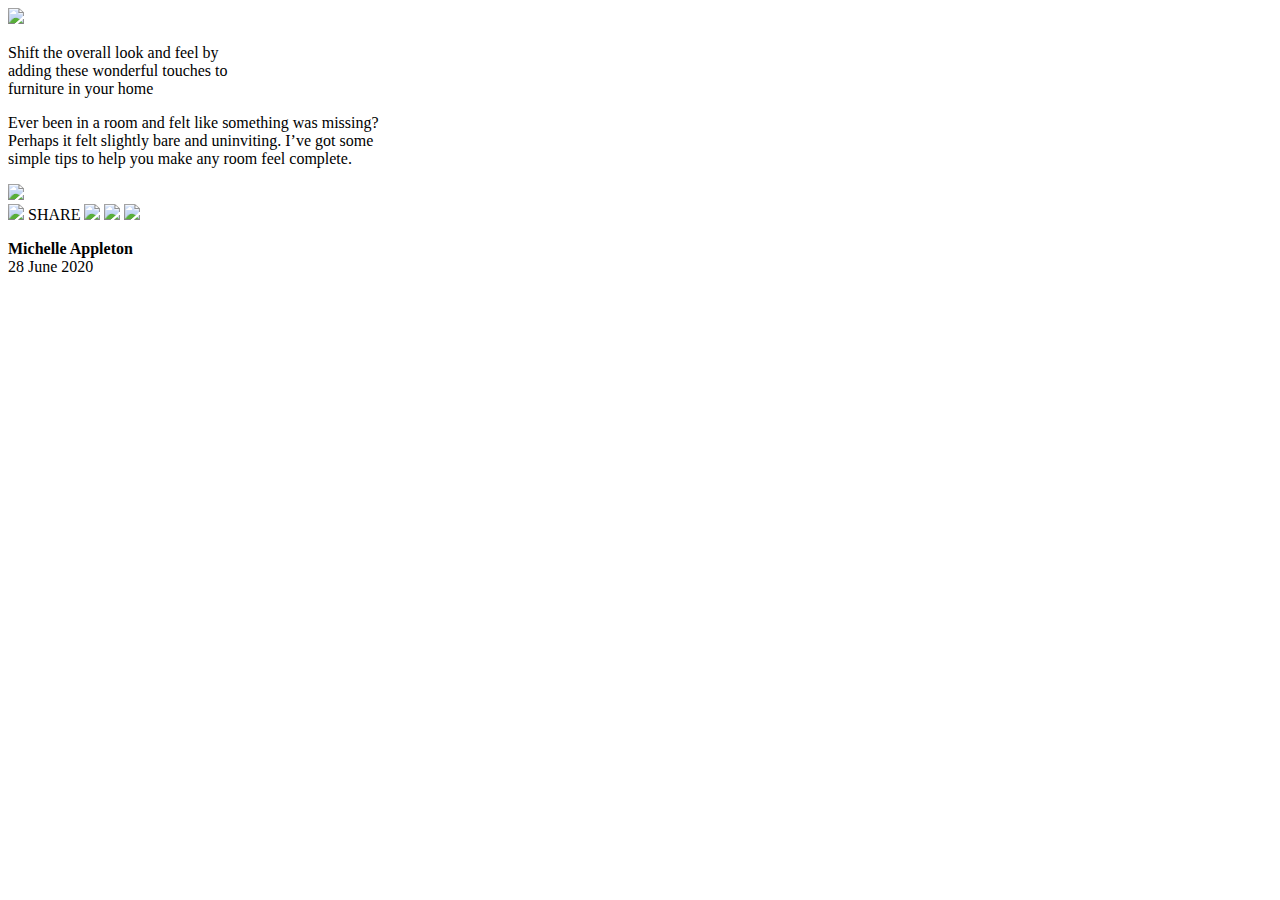
==== challenge1/index.html @ 644e8856 "Add files via upload" ====
<!DOCTYPE html>
<html lang="en">
<head>
  <meta charset="UTF-8">
  <meta name="viewport" content="width=device-width, initial-scale=1.0"> <!-- displays site properly based on user's device -->

  <link rel="icon" type="image/png" sizes="32x32" href="./images/favicon-32x32.png">
  <link rel="stylesheet" media="screen and (height: 400px)  href="css/mastermobile.css">
  <link rel="stylesheet"  href="css/masterdesktop.css">
  <link href="https://fonts.googleapis.com/css2?family=Manrope:wght@500;700&display=swap" rel="stylesheet">
  <title>Article</title>
</head>
<body>


  <div class="c2">
    <img id="i3" src="C:\Users\dc\Desktop\challenges\challenge1\images\drawers.jpg">
  </div>
<span class="c1">

  <p id="i1">Shift the overall look and feel by<br> adding these wonderful
  touches to<br> furniture in your home</p>

  <p id="i2">Ever been in a room and felt like something was missing?<br> Perhaps
  it felt slightly bare and uninviting. I’ve got some<br> simple tips
  to help you make any room feel complete.</p>
  <div>
    <div>
  <img id ="i4" src="C:\Users\dc\Desktop\challenges\challenge1\images\avatar-michelle.jpg" >
  <div class="tooltip"><img id ="i7" src="C:\Users\dc\Desktop\challenges\challenge1\images\icon-share.svg">
  <span id= "i8" class="tooltiptext">SHARE <img src="C:\Users\dc\Desktop\challenges\challenge1\images\icon-facebook.svg" width=7%> <img src="C:\Users\dc\Desktop\challenges\challenge1\images\icon-twitter.svg" width=7%> <img src="C:\Users\dc\Desktop\challenges\challenge1\images\icon-pinterest.svg" width=7%></span>
</div>

    </div>
  <span class="c3">
    <p id="i5"><b id="i6">Michelle Appleton </b><br>28 June 2020</p>
  </span>
</span>
</body>
</html>
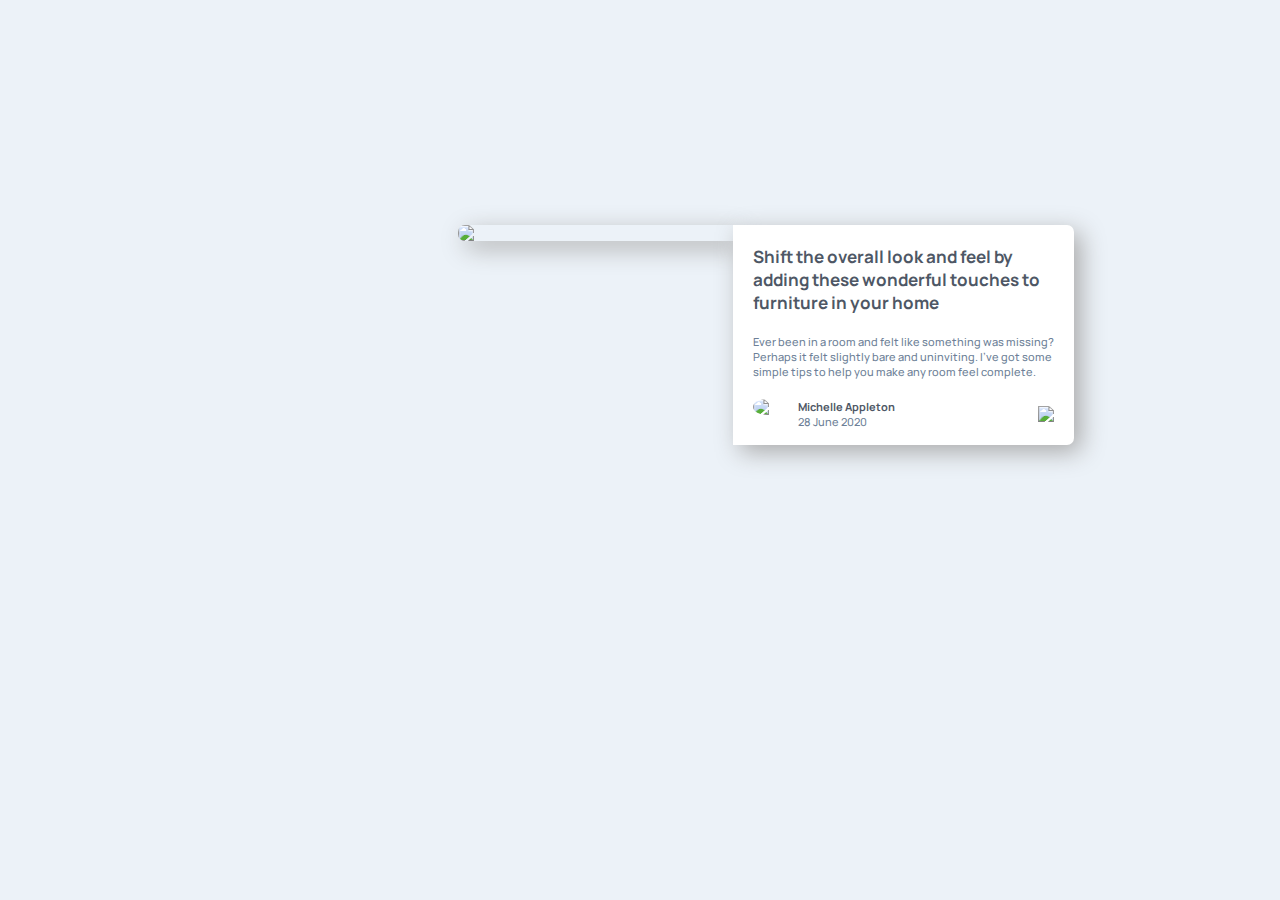
==== commit 0f5e5dd0: "Trying to sync github repo n local repo" ====
--- a/challenge1/index.html
+++ b/challenge1/index.html
@@ -1,40 +1,40 @@
-<!DOCTYPE html>
-<html lang="en">
-<head>
-  <meta charset="UTF-8">
-  <meta name="viewport" content="width=device-width, initial-scale=1.0"> <!-- displays site properly based on user's device -->
-
-  <link rel="icon" type="image/png" sizes="32x32" href="./images/favicon-32x32.png">
-  <link rel="stylesheet" media="screen and (height: 400px)  href="css/mastermobile.css">
-  <link rel="stylesheet"  href="css/masterdesktop.css">
-  <link href="https://fonts.googleapis.com/css2?family=Manrope:wght@500;700&display=swap" rel="stylesheet">
-  <title>Article</title>
-</head>
-<body>
-
-
-  <div class="c2">
-    <img id="i3" src="C:\Users\dc\Desktop\challenges\challenge1\images\drawers.jpg">
-  </div>
-<span class="c1">
-
-  <p id="i1">Shift the overall look and feel by<br> adding these wonderful
-  touches to<br> furniture in your home</p>
-
-  <p id="i2">Ever been in a room and felt like something was missing?<br> Perhaps
-  it felt slightly bare and uninviting. I’ve got some<br> simple tips
-  to help you make any room feel complete.</p>
-  <div>
-    <div>
-  <img id ="i4" src="C:\Users\dc\Desktop\challenges\challenge1\images\avatar-michelle.jpg" >
-  <div class="tooltip"><img id ="i7" src="C:\Users\dc\Desktop\challenges\challenge1\images\icon-share.svg">
-  <span id= "i8" class="tooltiptext">SHARE <img src="C:\Users\dc\Desktop\challenges\challenge1\images\icon-facebook.svg" width=7%> <img src="C:\Users\dc\Desktop\challenges\challenge1\images\icon-twitter.svg" width=7%> <img src="C:\Users\dc\Desktop\challenges\challenge1\images\icon-pinterest.svg" width=7%></span>
-</div>
-
-    </div>
-  <span class="c3">
-    <p id="i5"><b id="i6">Michelle Appleton </b><br>28 June 2020</p>
-  </span>
-</span>
-</body>
-</html>
+<!DOCTYPE html>
+<html lang="en">
+<head>
+  <meta charset="UTF-8">
+  <meta name="viewport" content="width=device-width, initial-scale=1.0"> <!-- displays site properly based on user's device -->
+
+  <link rel="icon" type="image/png" sizes="32x32" href="./images/favicon-32x32.png">
+  <link rel="stylesheet" media="screen and (height: 400px)  href="css/mastermobile.css">
+  <link rel="stylesheet"  href="css/masterdesktop.css">
+  <link href="https://fonts.googleapis.com/css2?family=Manrope:wght@500;700&display=swap" rel="stylesheet">
+  <title>Article</title>
+</head>
+<body>
+
+
+  <div class="c2">
+    <img id="i3" src="C:\Users\dc\Desktop\challenges\challenge1\images\drawers.jpg">
+  </div>
+<span class="c1">
+
+  <p id="i1">Shift the overall look and feel by<br> adding these wonderful
+  touches to<br> furniture in your home</p>
+
+  <p id="i2">Ever been in a room and felt like something was missing?<br> Perhaps
+  it felt slightly bare and uninviting. I’ve got some<br> simple tips
+  to help you make any room feel complete.</p>
+  <div>
+    <div>
+  <img id ="i4" src="C:\Users\dc\Desktop\challenges\challenge1\images\avatar-michelle.jpg" >
+  <div class="tooltip"><img id ="i7" src="C:\Users\dc\Desktop\challenges\challenge1\images\icon-share.svg">
+  <span id= "i8" class="tooltiptext">SHARE <img src="C:\Users\dc\Desktop\challenges\challenge1\images\icon-facebook.svg" width=7%> <img src="C:\Users\dc\Desktop\challenges\challenge1\images\icon-twitter.svg" width=7%> <img src="C:\Users\dc\Desktop\challenges\challenge1\images\icon-pinterest.svg" width=7%></span>
+</div>
+
+    </div>
+  <span class="c3">
+    <p id="i5"><b id="i6">Michelle Appleton </b><br>28 June 2020</p>
+  </span>
+</span>
+</body>
+</html>
--- a/challenge1/css/mastermobile.css
+++ b/challenge1/css/mastermobile.css
@@ -0,0 +1,104 @@
+body{
+  background-color: #ECF2F8;
+  font-family: 'Manrope', sans-serif;
+}
+
+
+#i1{
+  font-weight: 700;
+  font-size: 17px;
+  color:#4E5765;
+  margin: 20px;
+
+}
+
+#i2{
+  font-weight: 500;
+  font-size: 11px;
+  color:#6D7F97;
+  margin: 20px;
+}
+
+#i3{
+  width:329px;
+  height : 200px;
+  float: left;
+  border-radius: 7px 7px 0 0px ;
+  box-shadow: 7px 7px 25px #aaaaaa;
+
+
+}
+#i4{
+  border-radius: 50%;
+  width:30px;
+  margin-left: 20px;
+  float : left;
+  margin-right: 15px;
+  margin-bottom: 10px;
+
+}
+
+#i5{
+  font-weight: 500;
+  font-size: 11px;
+  color:#6D7F97;
+  vertical-align: middle;
+  }
+
+#i6{
+  font-weight:700;
+  color:#4E5765;
+
+}
+#i7{
+  float: right;
+  margin-right: 20px;
+  margin-top: 7px;
+}
+
+.c1{
+
+  height: 220px;
+  display: inline-block;
+  background-color: white;
+  border-radius: 0px 0px 7px 7px ;
+  box-shadow: 7px 7px 25px  #aaaaaa;
+  margin-left: 400px;
+}
+.c2{
+margin-left:400px;
+width:250px;
+
+}
+.tooltip {
+
+}
+.tooltip .tooltiptext {
+  visibility: hidden;
+  font-weight: 300;
+  font-size: 10px;
+  text-align: center;
+  background-color:#4E5765 ;
+  color: #6D7F97;
+  letter-spacing: 6px;
+  padding: 15px 15px;
+  margin-top: 5px;
+  margin-bottom: 5px;
+  border-radius: 0 0 7px 7px;
+  position: absolute;
+  width: 300px;
+  height:32px;
+  top: 361px;
+  left: 41.5%;
+
+
+}
+
+.tooltip:hover .tooltiptext {
+  visibility: visible;
+}
+
+
+#i8{
+  text-align: center;
+}
--- a/challenge1/css/masterdesktop.css
+++ b/challenge1/css/masterdesktop.css
@@ -0,0 +1,112 @@
+body{
+  background-color: #ECF2F8;
+  font-family: 'Manrope', sans-serif;
+
+}
+
+
+#i1{
+  font-weight: 700;
+  font-size: 17px;
+  color:#4E5765;
+  margin: 20px;
+
+}
+
+#i2{
+  font-weight: 500;
+  font-size: 11px;
+  color:#6D7F97;
+  margin: 20px;
+}
+
+#i3{
+  width:275px;
+  float: left;
+  border-radius: 7px 0 0 7px ;
+  box-shadow: 7px 7px 25px #aaaaaa;
+
+}
+#i4{
+  border-radius: 50%;
+  width:30px;
+  margin-left: 20px;
+  float : left;
+  margin-right: 15px;
+  margin-bottom: 10px;
+
+}
+
+#i5{
+  font-weight: 500;
+  font-size: 11px;
+  color:#6D7F97;
+  vertical-align: middle;
+  }
+
+#i6{
+  font-weight:700;
+  color:#4E5765;
+
+}
+#i7{
+  float: right;
+  margin-right: 20px;
+  margin-top: 7px;
+}
+
+.c1{
+
+  height: 220px;
+  display: inline-block;
+  background-color: white;
+  border-radius: 0px 7px 7px 0px ;
+  box-shadow: 7px 7px 25px  #aaaaaa;
+
+}
+.c2{
+margin-left:450px;
+margin-top: 225px;
+width:250px;
+
+
+}
+.tooltip {
+
+}
+.tooltip .tooltiptext {
+  visibility: hidden;
+  font-weight: 300;
+  font-size: 10px;
+  text-align: center;
+  background-color:#4E5765 ;
+  color: #6D7F97;
+  letter-spacing: 6px;
+  padding: 15px 15px;
+  margin-top: 5px;
+  margin-bottom: 5px;
+  border-radius: 6px;
+  position: absolute;
+  width: 180px;
+  height:18px;
+  top: 335px;
+  left: 59.8%;
+}
+
+.tooltip:hover .tooltiptext {
+  visibility: visible;
+}
+
+.tooltip .tooltiptext::after {
+  content: " ";
+  position: absolute;
+  top: 100%;
+  left: 50%;
+  margin-left: -5px;
+  border-width: 10px;
+  border-style: solid;
+  border-color: #4E5765 transparent transparent transparent;
+}
+#i8{
+  text-align: center;
+}
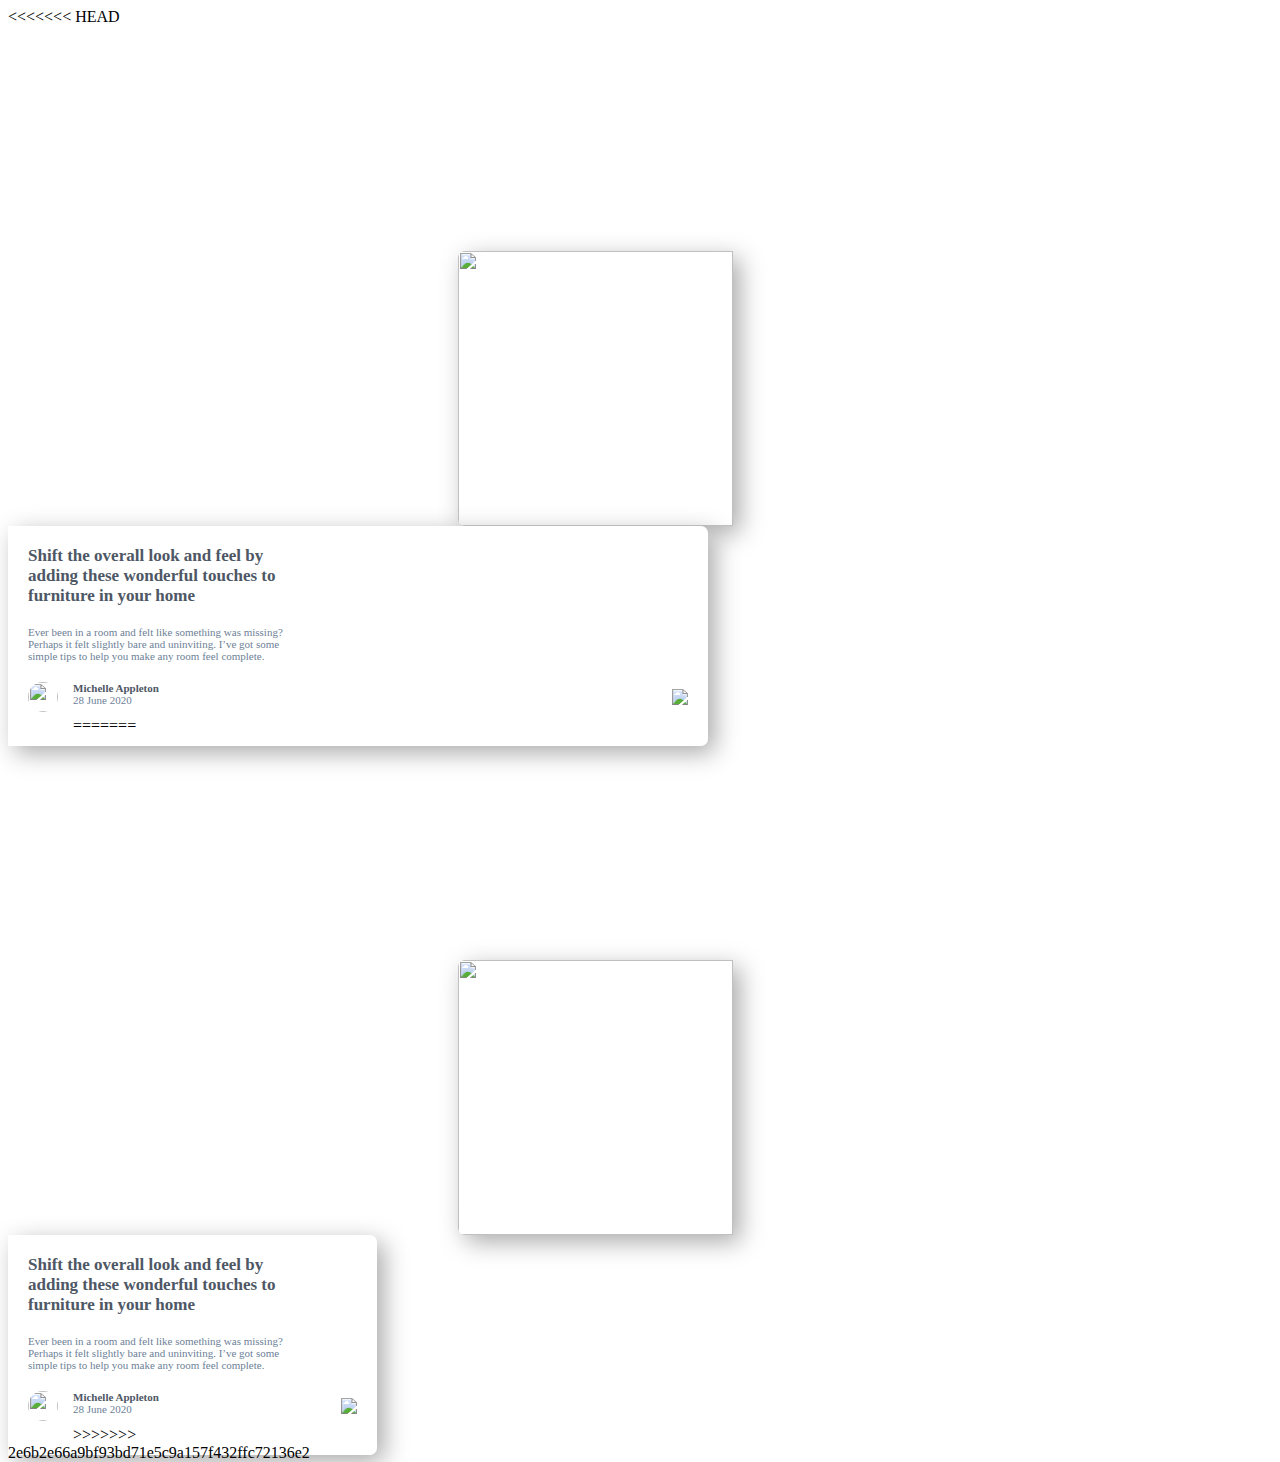
==== commit 38fe985f: "Merge branch 'master' of https://github.com/HarshYellare28/challenges" ====
--- a/challenge1/index.html
+++ b/challenge1/index.html
@@ -1,3 +1,4 @@
+<<<<<<< HEAD
 <!DOCTYPE html>
 <html lang="en">
 <head>
@@ -38,3 +39,45 @@
 </span>
 </body>
 </html>
+=======
+<!DOCTYPE html>
+<html lang="en">
+<head>
+  <meta charset="UTF-8">
+  <meta name="viewport" content="width=device-width, initial-scale=1.0"> <!-- displays site properly based on user's device -->
+
+  <link rel="icon" type="image/png" sizes="32x32" href="./images/favicon-32x32.png">
+  <link rel="stylesheet" media="screen and (height: 400px)  href="css/mastermobile.css">
+  <link rel="stylesheet"  href="css/masterdesktop.css">
+  <link href="https://fonts.googleapis.com/css2?family=Manrope:wght@500;700&display=swap" rel="stylesheet">
+  <title>Article</title>
+</head>
+<body>
+
+
+  <div class="c2">
+    <img id="i3" src="C:\Users\dc\Desktop\challenges\challenge1\images\drawers.jpg">
+  </div>
+<span class="c1">
+
+  <p id="i1">Shift the overall look and feel by<br> adding these wonderful
+  touches to<br> furniture in your home</p>
+
+  <p id="i2">Ever been in a room and felt like something was missing?<br> Perhaps
+  it felt slightly bare and uninviting. I’ve got some<br> simple tips
+  to help you make any room feel complete.</p>
+  <div>
+    <div>
+  <img id ="i4" src="C:\Users\dc\Desktop\challenges\challenge1\images\avatar-michelle.jpg" >
+  <div class="tooltip"><img id ="i7" src="C:\Users\dc\Desktop\challenges\challenge1\images\icon-share.svg">
+  <span id= "i8" class="tooltiptext">SHARE <img src="C:\Users\dc\Desktop\challenges\challenge1\images\icon-facebook.svg" width=7%> <img src="C:\Users\dc\Desktop\challenges\challenge1\images\icon-twitter.svg" width=7%> <img src="C:\Users\dc\Desktop\challenges\challenge1\images\icon-pinterest.svg" width=7%></span>
+</div>
+
+    </div>
+  <span class="c3">
+    <p id="i5"><b id="i6">Michelle Appleton </b><br>28 June 2020</p>
+  </span>
+</span>
+</body>
+</html>
+>>>>>>> 2e6b2e66a9bf93bd71e5c9a157f432ffc72136e2
--- a/challenge1/css/mastermobile.css
+++ b/challenge1/css/mastermobile.css
@@ -1,3 +1,4 @@
+<<<<<<< HEAD
 body{
   background-color: #ECF2F8;
   font-family: 'Manrope', sans-serif;
@@ -102,3 +103,109 @@
 #i8{
   text-align: center;
 }
+=======
+body{
+  background-color: #ECF2F8;
+  font-family: 'Manrope', sans-serif;
+}
+
+
+#i1{
+  font-weight: 700;
+  font-size: 17px;
+  color:#4E5765;
+  margin: 20px;
+
+}
+
+#i2{
+  font-weight: 500;
+  font-size: 11px;
+  color:#6D7F97;
+  margin: 20px;
+}
+
+#i3{
+  width:329px;
+  height : 200px;
+  float: left;
+  border-radius: 7px 7px 0 0px ;
+  box-shadow: 7px 7px 25px #aaaaaa;
+
+
+}
+#i4{
+  border-radius: 50%;
+  width:30px;
+  margin-left: 20px;
+  float : left;
+  margin-right: 15px;
+  margin-bottom: 10px;
+
+}
+
+#i5{
+  font-weight: 500;
+  font-size: 11px;
+  color:#6D7F97;
+  vertical-align: middle;
+  }
+
+#i6{
+  font-weight:700;
+  color:#4E5765;
+
+}
+#i7{
+  float: right;
+  margin-right: 20px;
+  margin-top: 7px;
+}
+
+.c1{
+
+  height: 220px;
+  display: inline-block;
+  background-color: white;
+  border-radius: 0px 0px 7px 7px ;
+  box-shadow: 7px 7px 25px  #aaaaaa;
+  margin-left: 400px;
+}
+.c2{
+margin-left:400px;
+width:250px;
+
+}
+.tooltip {
+
+}
+.tooltip .tooltiptext {
+  visibility: hidden;
+  font-weight: 300;
+  font-size: 10px;
+  text-align: center;
+  background-color:#4E5765 ;
+  color: #6D7F97;
+  letter-spacing: 6px;
+  padding: 15px 15px;
+  margin-top: 5px;
+  margin-bottom: 5px;
+  border-radius: 0 0 7px 7px;
+  position: absolute;
+  width: 300px;
+  height:32px;
+  top: 361px;
+  left: 41.5%;
+
+
+}
+
+.tooltip:hover .tooltiptext {
+  visibility: visible;
+}
+
+
+#i8{
+  text-align: center;
+}
+>>>>>>> 2e6b2e66a9bf93bd71e5c9a157f432ffc72136e2
--- a/challenge1/css/masterdesktop.css
+++ b/challenge1/css/masterdesktop.css
@@ -1,3 +1,4 @@
+<<<<<<< HEAD
 body{
   background-color: #ECF2F8;
   font-family: 'Manrope', sans-serif;
@@ -110,3 +111,117 @@
 #i8{
   text-align: center;
 }
+=======
+body{
+  background-color: #ECF2F8;
+  font-family: 'Manrope', sans-serif;
+
+}
+
+
+#i1{
+  font-weight: 700;
+  font-size: 17px;
+  color:#4E5765;
+  margin: 20px;
+
+}
+
+#i2{
+  font-weight: 500;
+  font-size: 11px;
+  color:#6D7F97;
+  margin: 20px;
+}
+
+#i3{
+  width:275px;
+  float: left;
+  border-radius: 7px 0 0 7px ;
+  box-shadow: 7px 7px 25px #aaaaaa;
+
+}
+#i4{
+  border-radius: 50%;
+  width:30px;
+  margin-left: 20px;
+  float : left;
+  margin-right: 15px;
+  margin-bottom: 10px;
+
+}
+
+#i5{
+  font-weight: 500;
+  font-size: 11px;
+  color:#6D7F97;
+  vertical-align: middle;
+  }
+
+#i6{
+  font-weight:700;
+  color:#4E5765;
+
+}
+#i7{
+  float: right;
+  margin-right: 20px;
+  margin-top: 7px;
+}
+
+.c1{
+
+  height: 220px;
+  display: inline-block;
+  background-color: white;
+  border-radius: 0px 7px 7px 0px ;
+  box-shadow: 7px 7px 25px  #aaaaaa;
+
+}
+.c2{
+margin-left:450px;
+margin-top: 225px;
+width:250px;
+
+
+}
+.tooltip {
+
+}
+.tooltip .tooltiptext {
+  visibility: hidden;
+  font-weight: 300;
+  font-size: 10px;
+  text-align: center;
+  background-color:#4E5765 ;
+  color: #6D7F97;
+  letter-spacing: 6px;
+  padding: 15px 15px;
+  margin-top: 5px;
+  margin-bottom: 5px;
+  border-radius: 6px;
+  position: absolute;
+  width: 180px;
+  height:18px;
+  top: 335px;
+  left: 59.8%;
+}
+
+.tooltip:hover .tooltiptext {
+  visibility: visible;
+}
+
+.tooltip .tooltiptext::after {
+  content: " ";
+  position: absolute;
+  top: 100%;
+  left: 50%;
+  margin-left: -5px;
+  border-width: 10px;
+  border-style: solid;
+  border-color: #4E5765 transparent transparent transparent;
+}
+#i8{
+  text-align: center;
+}
+>>>>>>> 2e6b2e66a9bf93bd71e5c9a157f432ffc72136e2
--- a/challenge1/css/mastermobile.css
+++ b/challenge1/css/mastermobile.css
@@ -1,3 +1,4 @@
+<<<<<<< HEAD
 body{
   background-color: #ECF2F8;
   font-family: 'Manrope', sans-serif;
@@ -102,3 +103,109 @@
 #i8{
   text-align: center;
 }
+=======
+body{
+  background-color: #ECF2F8;
+  font-family: 'Manrope', sans-serif;
+}
+
+
+#i1{
+  font-weight: 700;
+  font-size: 17px;
+  color:#4E5765;
+  margin: 20px;
+
+}
+
+#i2{
+  font-weight: 500;
+  font-size: 11px;
+  color:#6D7F97;
+  margin: 20px;
+}
+
+#i3{
+  width:329px;
+  height : 200px;
+  float: left;
+  border-radius: 7px 7px 0 0px ;
+  box-shadow: 7px 7px 25px #aaaaaa;
+
+
+}
+#i4{
+  border-radius: 50%;
+  width:30px;
+  margin-left: 20px;
+  float : left;
+  margin-right: 15px;
+  margin-bottom: 10px;
+
+}
+
+#i5{
+  font-weight: 500;
+  font-size: 11px;
+  color:#6D7F97;
+  vertical-align: middle;
+  }
+
+#i6{
+  font-weight:700;
+  color:#4E5765;
+
+}
+#i7{
+  float: right;
+  margin-right: 20px;
+  margin-top: 7px;
+}
+
+.c1{
+
+  height: 220px;
+  display: inline-block;
+  background-color: white;
+  border-radius: 0px 0px 7px 7px ;
+  box-shadow: 7px 7px 25px  #aaaaaa;
+  margin-left: 400px;
+}
+.c2{
+margin-left:400px;
+width:250px;
+
+}
+.tooltip {
+
+}
+.tooltip .tooltiptext {
+  visibility: hidden;
+  font-weight: 300;
+  font-size: 10px;
+  text-align: center;
+  background-color:#4E5765 ;
+  color: #6D7F97;
+  letter-spacing: 6px;
+  padding: 15px 15px;
+  margin-top: 5px;
+  margin-bottom: 5px;
+  border-radius: 0 0 7px 7px;
+  position: absolute;
+  width: 300px;
+  height:32px;
+  top: 361px;
+  left: 41.5%;
+
+
+}
+
+.tooltip:hover .tooltiptext {
+  visibility: visible;
+}
+
+
+#i8{
+  text-align: center;
+}
+>>>>>>> 2e6b2e66a9bf93bd71e5c9a157f432ffc72136e2
--- a/challenge1/css/masterdesktop.css
+++ b/challenge1/css/masterdesktop.css
@@ -1,3 +1,4 @@
+<<<<<<< HEAD
 body{
   background-color: #ECF2F8;
   font-family: 'Manrope', sans-serif;
@@ -110,3 +111,117 @@
 #i8{
   text-align: center;
 }
+=======
+body{
+  background-color: #ECF2F8;
+  font-family: 'Manrope', sans-serif;
+
+}
+
+
+#i1{
+  font-weight: 700;
+  font-size: 17px;
+  color:#4E5765;
+  margin: 20px;
+
+}
+
+#i2{
+  font-weight: 500;
+  font-size: 11px;
+  color:#6D7F97;
+  margin: 20px;
+}
+
+#i3{
+  width:275px;
+  float: left;
+  border-radius: 7px 0 0 7px ;
+  box-shadow: 7px 7px 25px #aaaaaa;
+
+}
+#i4{
+  border-radius: 50%;
+  width:30px;
+  margin-left: 20px;
+  float : left;
+  margin-right: 15px;
+  margin-bottom: 10px;
+
+}
+
+#i5{
+  font-weight: 500;
+  font-size: 11px;
+  color:#6D7F97;
+  vertical-align: middle;
+  }
+
+#i6{
+  font-weight:700;
+  color:#4E5765;
+
+}
+#i7{
+  float: right;
+  margin-right: 20px;
+  margin-top: 7px;
+}
+
+.c1{
+
+  height: 220px;
+  display: inline-block;
+  background-color: white;
+  border-radius: 0px 7px 7px 0px ;
+  box-shadow: 7px 7px 25px  #aaaaaa;
+
+}
+.c2{
+margin-left:450px;
+margin-top: 225px;
+width:250px;
+
+
+}
+.tooltip {
+
+}
+.tooltip .tooltiptext {
+  visibility: hidden;
+  font-weight: 300;
+  font-size: 10px;
+  text-align: center;
+  background-color:#4E5765 ;
+  color: #6D7F97;
+  letter-spacing: 6px;
+  padding: 15px 15px;
+  margin-top: 5px;
+  margin-bottom: 5px;
+  border-radius: 6px;
+  position: absolute;
+  width: 180px;
+  height:18px;
+  top: 335px;
+  left: 59.8%;
+}
+
+.tooltip:hover .tooltiptext {
+  visibility: visible;
+}
+
+.tooltip .tooltiptext::after {
+  content: " ";
+  position: absolute;
+  top: 100%;
+  left: 50%;
+  margin-left: -5px;
+  border-width: 10px;
+  border-style: solid;
+  border-color: #4E5765 transparent transparent transparent;
+}
+#i8{
+  text-align: center;
+}
+>>>>>>> 2e6b2e66a9bf93bd71e5c9a157f432ffc72136e2
